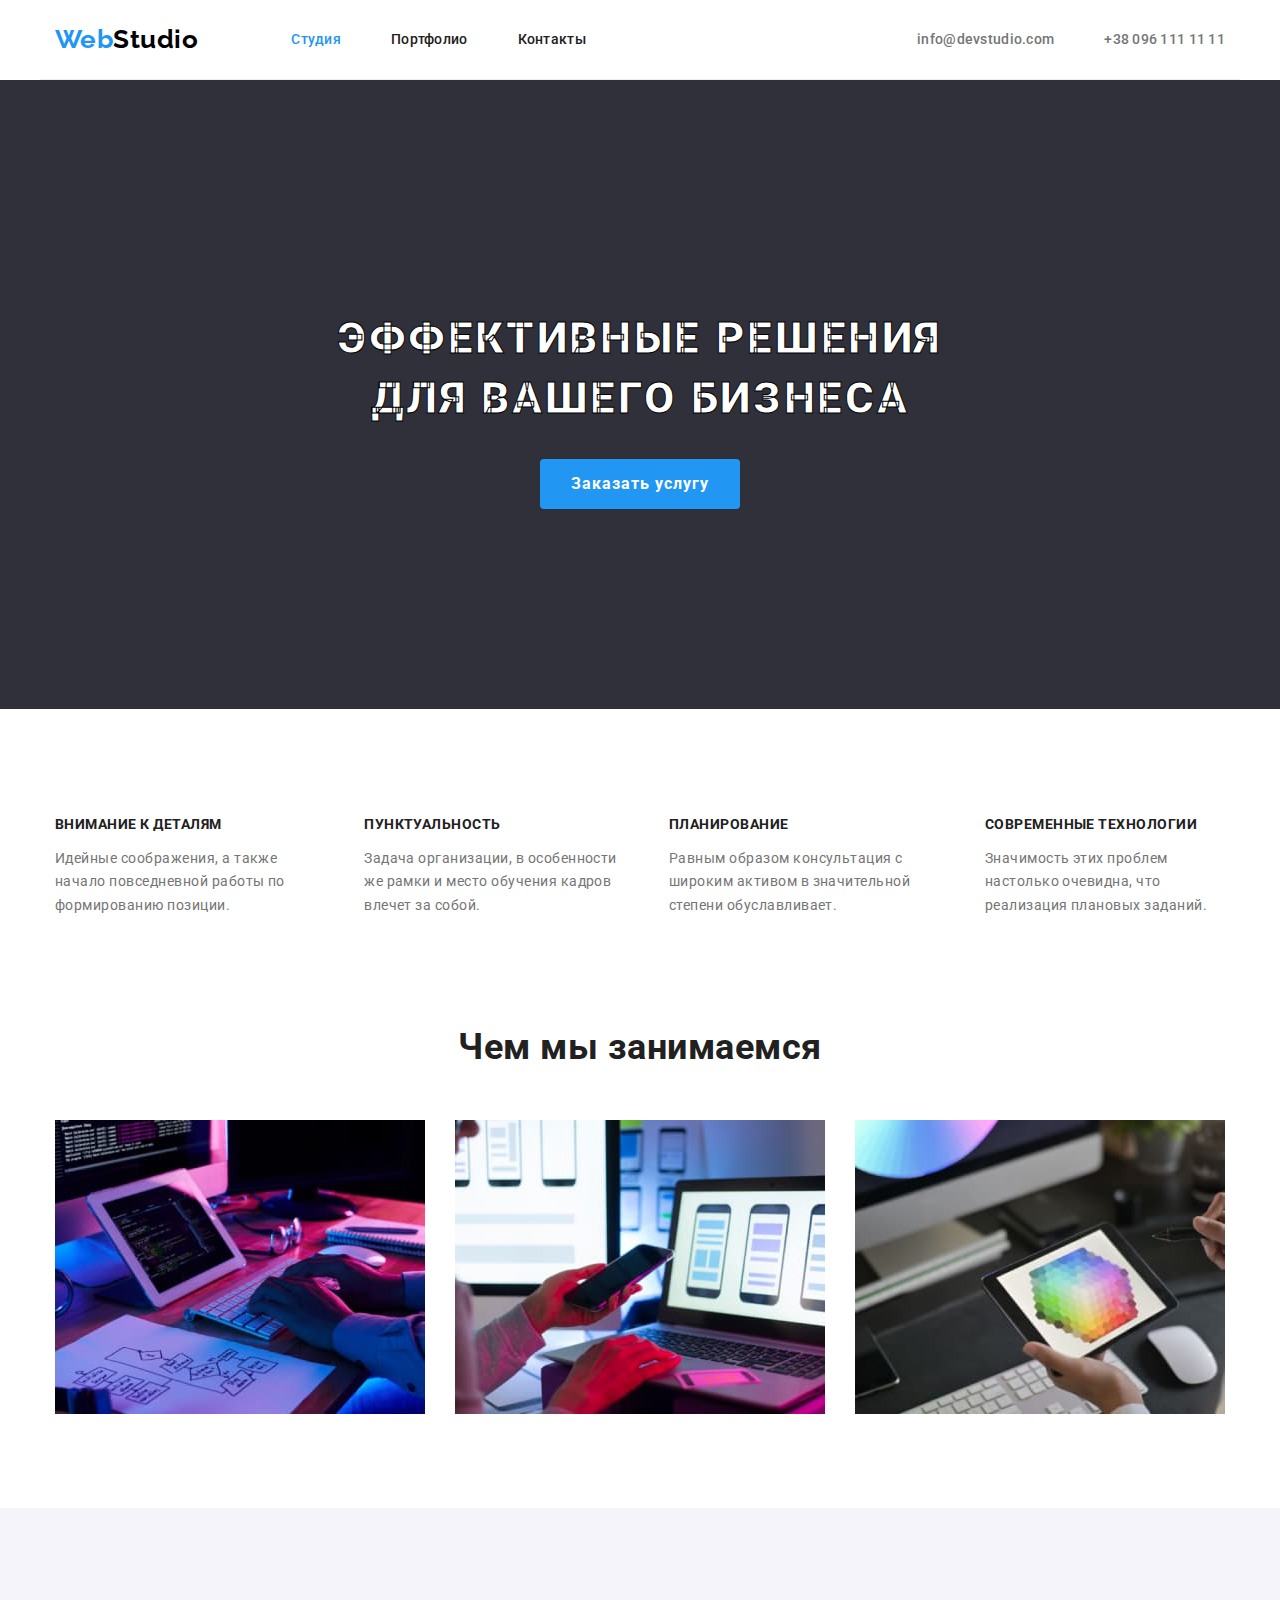
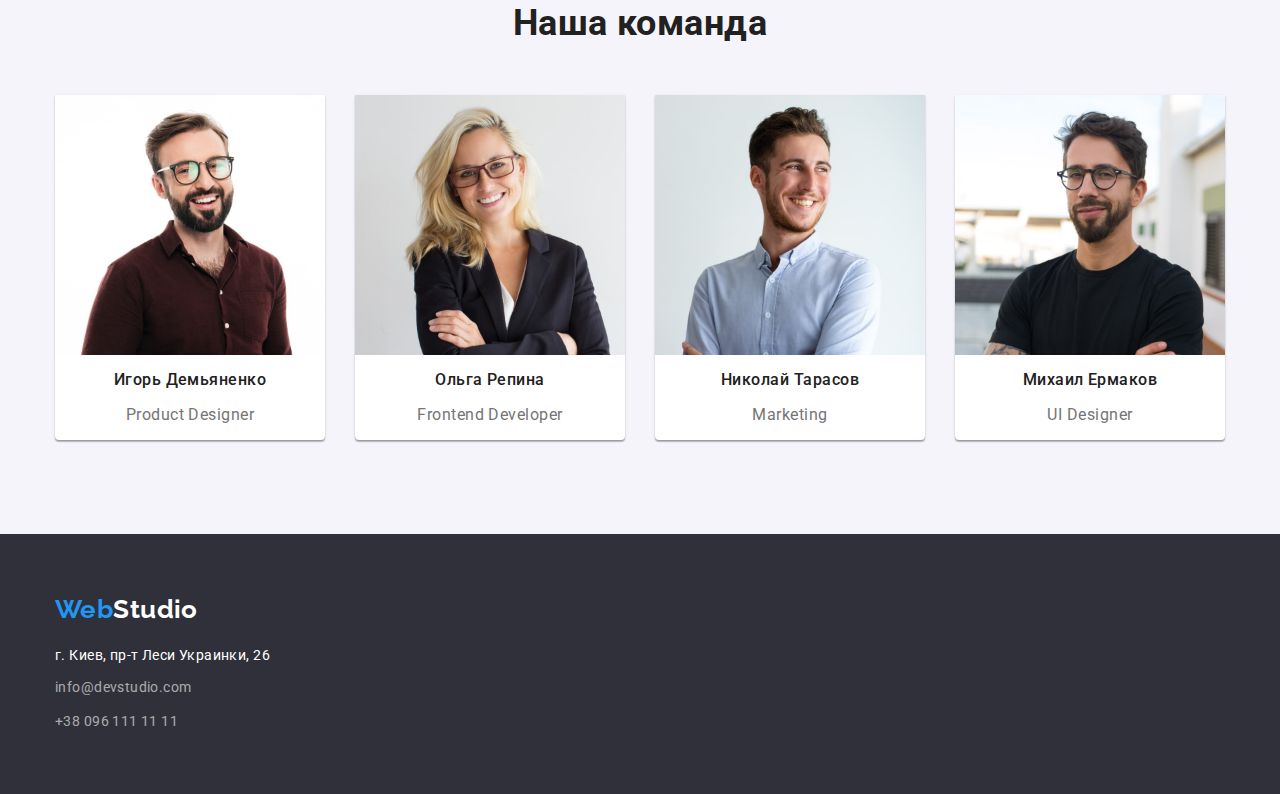
==== index.html @ 92763b51 "first page done" ====
<!DOCTYPE html>
<html lang="ru">
<head>
    <meta charset="UTF-8">
    <meta http-equiv="X-UA-Compatible" content="IE=edge">
    <meta name="viewport" content="width=device-width, initial-scale=1.0">
    <title>WebStudio</title>
    <link rel="stylesheet" href="https://cdnjs.cloudflare.com/ajax/libs/modern-normalize/1.1.0/modern-normalize.min.css" />
    <link href="https://fonts.googleapis.com/css2?family=Raleway:wght@700&family=Roboto:wght@400;500;700;900&display=swap"
        rel="stylesheet">
    <link  rel="stylesheet" href="./css/styles.css"/>
</head>
<body>

    <!-- Header -->
    <header>
    <div class="container container-header">
        <!-- Logo -->
    <a href="./index.html" class="logo">Web<span class="header-design">Studio</span></a>
        <nav class="site-nav list"> 
        <!-- Site-nav -->
        <ul class="list">
            <li class="list-item"><a href="./index.html" class="link current">Студия</a></li>
            <li class="list-item"><a href="./portfolio.html" class="link">Портфолио</a></li>
            <li class="list-item"><a href="" class="link">Контакты</a></li>
        </ul>
        </nav>

        <!-- Contacts -->
        <ul class="header-contacts list">
            <li class="item"><a href="mailto:info@devstudio.com" class="link">info@devstudio.com</a></li>
            <li class="item"><a href="tel:+380961111111" class="link">+38 096 111 11 11</a></li>
        </ul>
    </div>
    </header>
    <main>

        <!-- Hero -->
        <section class="hero">
            <h1 class="hero-title">Эффективные решения <br>для вашего бизнеса</h1>
            <button type="button" class="button">Заказать услугу</button>
        </section>

        <!-- Feature list -->
        <section class="section">
        <div class="container">
            <h2 class="feature-title ">Наши преимущества</h2>
          <ul class="feature-list list">
              <li class="list-item">
                  <h3 class="title">Внимание к деталям</h3>
                  <p>Идейные соображения, а также начало повседневной работы по формированию позиции.</p>
              </li>
              <li  class="list-item">
                  <h3 class="title">Пунктуальность</h3>
                  <p>Задача организации, в особенности же рамки и место обучения кадров влечет за собой.</p>
              </li>
              <li  class="list-item">
                  <h3 class="title">Планирование</h3>
                  <p>Равным образом консультация с широким активом в значительной степени обуславливает.</p>
              </li>
              <li  class="list-item">
                  <h3 class="title">Современные технологии</h3>
                  <p>Значимость этих проблем настолько очевидна, что реализация плановых заданий.</p>
              </li>
          </ul>
        </div>
        </section>
        <section class="section">
        <div class="container">
            <h2 class="section-title">Чем мы занимаемся</h2>
            <ul class="image-list list">
                <li class="item"><img src="./images/img.jpg" alt="Рабочий стол разработчика" width="370" height="294"></li>
                <li class="item"><img src="./images/img2.jpg" alt="Процесс создания мобильного версия приложения" width="370" height="294"></li>
                <li class="item"><img src="./images/img3.jpg" alt="Процесс работы дизайнера" width="370" height="294"></li>
            </ul>
        </div>
        </section>

        <!-- Our team -->
        <section class="section-team">
            <div class="container">
                <h2 class="section-title">Наша команда</h2>
                <ul class="our-team list">
                    <li class="team-member">
                    <img src="./images/team_card1.jpg" alt="Игорь Демьяненко" width="270" height="260">
                    <h3 class="title">Игорь Демьяненко</h3>
                    <p>Product Designer</p>
                    </li>
                    <li class="team-member">
                        <img src="./images/team_card2.jpg" alt="Ольга Репина" width="270" height="260">
                        <h3 class="title">Ольга Репина</h3>
                        <p>Frontend Developer</p>
                    </li>
                    <li class="team-member">
                        <img src="./images/team_card3.jpg" alt=" Николай Тарасов" width="270" height="260">
                        <h3 class="title">Николай Тарасов</h3>
                        <p>Marketing</p>
                    </li>
                    <li class="team-member">
                        <img src="./images/team_card4.jpg" alt="Михаил Ермаков" width="270" height="260">
                        <h3 class="title">Михаил Ермаков</h3>
                        <p>UI Designer</p>
                    </li>
                </ul>
            </div>
        </section>
    </main>
    <!-- Footer -->
    <footer class="footer">
    <div class="container">
        <a href="./index.html" class="logo">Web<span class="footer-design">Studio</a>
        <address>
        <ul class="contacts-list list">
            <li class="item">
                <a href="https://goo.gl/maps/ko31hHhUW7KVigs66" class="contact-item alt">г. Киев, пр-т Леси Украинки, 26</a>
            </li>
            <li class="item">
                <a href="mailto:info@devstudio.com" class="contact-item">info@devstudio.com</a>
            </li>
            <li class="item">
                <a href="tel:+380961111111" class="contact-item">+38 096 111 11 11</a>
            </li>
        </ul>
        </address>
    </div>
    </footer>
</body>
</html>
---- css/styles.css ----
:root {
  --primary-text-color: #757575;
  --title-text-color: #212121;
  --accent-color: #2196f3;
  --primary-background-color: #ffffff;
  --secondary-background-color: #f5f4fa;
  --tertiary-background-color: #2f303a;
  --secondary-logo-color: #000000;
}
/* ================================================================================ */
body {
  background-color: var(--primary-background-color);
  color: var(--primary-text-color);
  font-style: normal;
  font-family: Roboto, sans-serif;
  letter-spacing: 0.03em;
}

.list {
  list-style: none;
  margin-top: 0px;
  margin-bottom: 0px;
  padding-left: 0px;
}
li {
  list-style-type: none;
}
a,
a:active,
a:hover,
a:visited {
  text-decoration: none;
  cursor: pointer;
}

img{
  display: block;
  max-width: 100%;
  height: auto;
}
.container{
  width: 1200px;
  margin-left: auto;
  margin-right: auto;
  padding: 0 15px;

}
.section{
  margin-top: 94px;
  margin-bottom: 94px;
}
/* ================================================================================*/

.container-header{
  display: flex;
  align-items: center;
  height: 80px;

  border-bottom: 1px solid #ECECEC;
}

/* logo */
.logo {
  color: var(--accent-color);
  font-family: Raleway, sans-serif;

  font-weight: 700;
  font-size: 26px;
  line-height: 1.2;
  margin-right: 93px;
}
.header-design {
  color: var(--secondary-logo-color);
}

/* site nav */

.site-nav .list{
  display: flex;
}

.site-nav .link {
  color: var(--title-text-color);

  font-weight: 500;
  font-size: 14px;
  line-height: 1.14px;
  letter-spacing: 0.02em;
  margin-top:32px ;
  margin-bottom: 32px;
}

.list .list-item:not(:last-child){
  margin-right: 50px;
}

.site-nav .link:hover,
.site-nav .link:focus {
  color: var(--accent-color);
}

.site-nav .link.current {
  color: var(--accent-color);
}

/* Contatcs */

.header-contacts.list.list {
  display: flex;
  margin-left: auto;
}

.header-contacts .item:not(:last-child){
  margin-right: 50px;
}
.header-contacts .link {
  color: var(--primary-text-color);
  font-style: normal;
  font-weight: 500;
  font-size: 14px;
  line-height: 1.14;
  letter-spacing: 0.02em;
}
.header-contacts .link:hover,
.header-contacts .link:focus {
  color: var(--accent-color);
  font-weight: 500;
  font-size: 14px;
  line-height: 1.14px;
  letter-spacing: 0.02em;
}

/* Hero */
.hero{
  padding-top: 200px;
  padding-bottom: 200px;
  text-align: center;
  background-color: var(--tertiary-background-color);
}
.hero-title {
  color: var(--primary-background-color);
  background-color: var(--tertiary-background-color);
  font-weight: 900;
  font-size: 44px;
  line-height: 1.36;
  text-align: center;
  letter-spacing: 0.06em;
  text-transform: uppercase;
  -webkit-text-stroke: 1px #000000;
}

/* Button */
.button {
  color: var(--primary-background-color);
  background-color: var(--accent-color);
  cursor: pointer;
  font-family: inherit;
  font-weight: 700;
  font-size: 16px;
  line-height: 1.88;
  align-items: center;
  text-align: center;
  letter-spacing: 0.06em;
  border-radius: 4px;
  border: none;
  padding: 10 32px;
  width: 200px;
  height: 50px;
}
.button:hover,
.button:focus{
  color: var(--primary-background-color);
  background-color: #188CE8;
  box-shadow: rgba(0, 0, 0, 0.25);
}
/* Section */

.section-title {
  color: var(--title-text-color);
  font-weight: 700;
  font-size: 36px;
  line-height: 1.2;
  text-align: center;
  margin-top: 0px;
  margin-bottom: 50px;
}
.image-list{
  display: flex;
}
.image-list .list-item {
  width: calc((100% - 90px)/4);
}
.image-list .item:not(:last-child){
  margin-right: 30px;
}

/* feature-list */
.feature-list {
  font-size: 14px;
  line-height: 1.71; 
  width:1170px;
  display: flex;
}

.feature-title{
  display: none;
}

.feature-list .title {
  color: var(--title-text-color);
  font-weight: 700;
  font-size: 14px;
  line-height: 1.14;
  text-transform: uppercase;
}

/* our-team */

.section-team{
  background-color: var(--secondary-background-color);
  padding-top: 94px;
  padding-bottom: 94px;
}
.our-team .section-title {
  background-color: var(--primary-background-color);
  font-weight: 700;
  font-size: 36px;
  line-height: 1.16;
  text-align: center;
}
.our-team .title {
  color: var(--title-text-color);
  background-color: var(--primary-background-color);
  font-weight: 500;
  font-size: 16px;
  line-height: 1.18;
  text-align: center;
}
.our-team{
  display: flex;
  text-align: center;
}
.our-team .list {
  font-size: 16px;
  line-height: 1.18;
}
.list .team-member {
  background-color: var(--primary-background-color);
  box-shadow: 0px 1px 3px rgba(0, 0, 0, 0.12),
    0px 1px 1px rgba(0, 0, 0, 0.14),
    0px 2px 1px rgba(0, 0, 0, 0.2);
  border-radius: 0px 0px 4px 4px;
}
.our-team .team-member:not(:last-child) {
  margin-right: 30px;
}

/* Footer */


.footer .logo{
  margin-bottom: 20px;
  display: inline-block;
}
.footer {
  background-color: var(--tertiary-background-color);
  color: rgba(255, 255, 255, 0.6);
  font-style: normal;
  font-size: 14px;
  line-height: 1.46;
  letter-spacing: 0.03em;
  padding-top: 60px;
  padding-bottom: 60px;
}

.footer .contact-item {
  font-weight: 400;
  font-style: normal;
  line-height: 1.71;
  color: rgba(255, 255, 255, 0.6);
}

.footer-design {
  color: var(--primary-background-color);
}
.footer .contact-item:hover,
.footer .contact-item:focus {
  color: var(--accent-color);
}

.footer .alt {
  color: var(--primary-background-color);
  font-style: normal;
  font-weight: 400;
  font-size: 14px;
  line-height: 1.14;
  letter-spacing: 0.03em;
}
.contacts-list>.item:not(:last-child) {
  display: block;
  margin-bottom: 10px;
}

/* Portfolio */

.main {
  color: var(--primary-text-color);
  background-color: var(--primary-background-color);
  font-family: Roboto, sans-serif;
  font-size: 16px;
  line-height: 1.88;
  letter-spacing: 0.03em;
}

/* Filter list */
.filter {
  color: var(--title-text-color);
  background-color: var(--secondary-background-color);
  font-family: Roboto, sans-serif;
  font-weight: 500;
  font-size: 16px;
  line-height: 1.62;
  text-align: center;
}
.filters .filter:hover,
.filters .filter:focus {
  color: var(--primary-background-color);
  background-color: var(--accent-color);
}
/* portfolio-list */
.portfolio .title {
  color: var(--title-text-color);
  font-weight: 700;
  font-size: 18px;
  line-height: 2;
  letter-spacing: 0.06em;
}
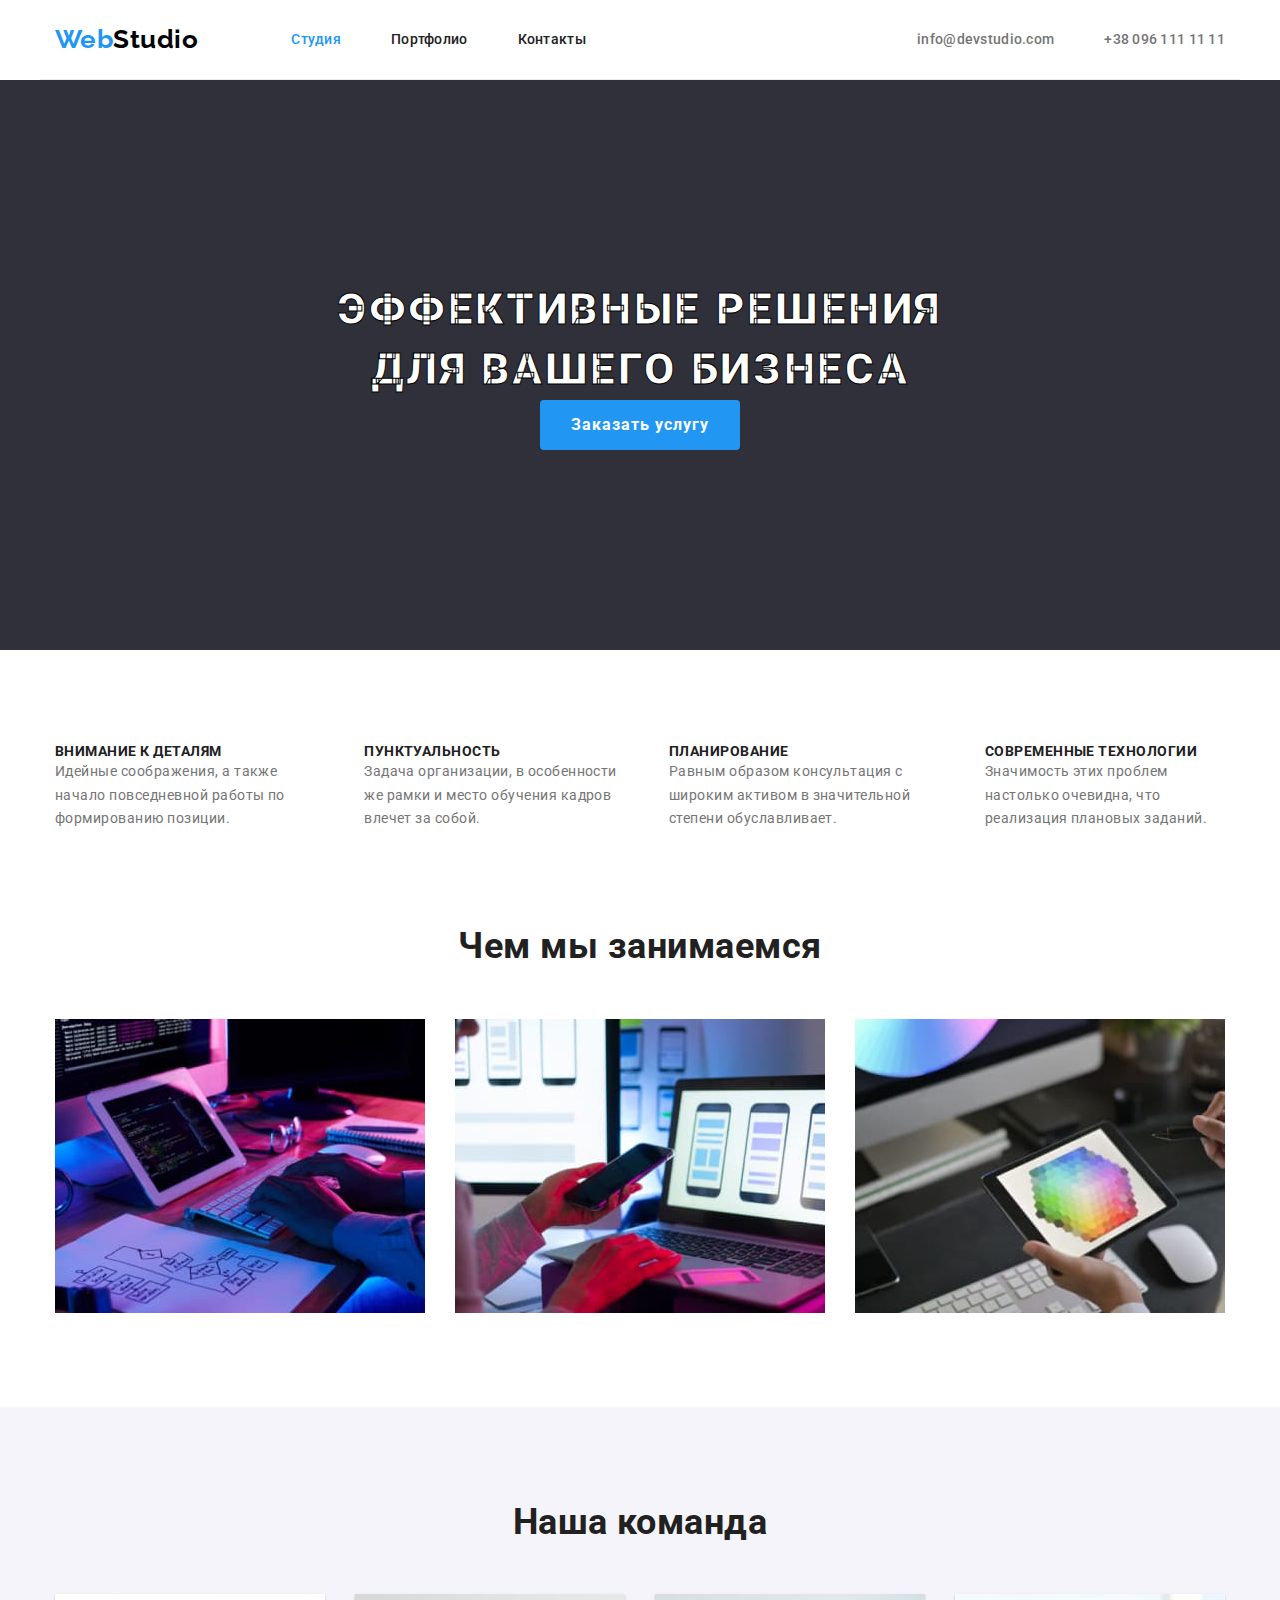
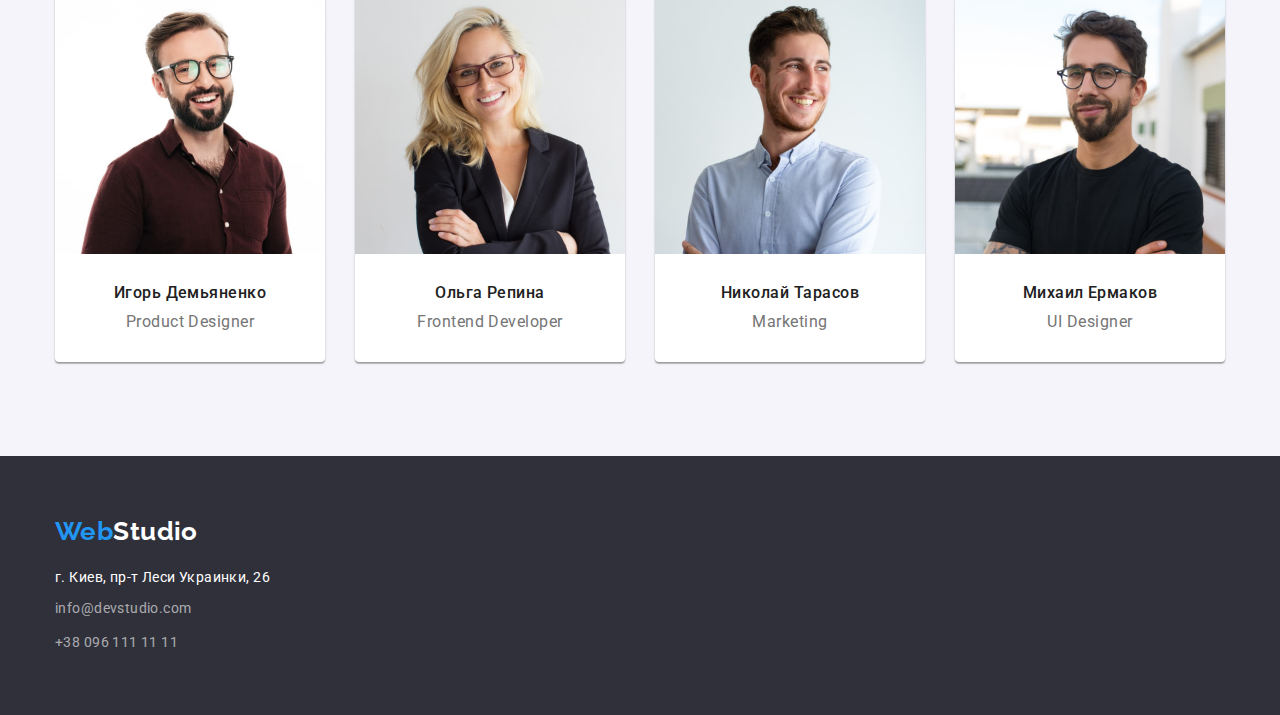
==== commit a4ff7041: "revised stuff" ====
--- a/index.html
+++ b/index.html
@@ -82,24 +82,24 @@
                 <h2 class="section-title">Наша команда</h2>
                 <ul class="our-team list">
                     <li class="team-member">
-                    <img src="./images/team_card1.jpg" alt="Игорь Демьяненко" width="270" height="260">
+                    <img class="team-photo" src="./images/team_card1.jpg" alt="Игорь Демьяненко" width="270" height="260">
                     <h3 class="title">Игорь Демьяненко</h3>
-                    <p>Product Designer</p>
+                    <p class="team-text">Product Designer</p>
                     </li>
                     <li class="team-member">
-                        <img src="./images/team_card2.jpg" alt="Ольга Репина" width="270" height="260">
+                        <img class="team-photo" src="./images/team_card2.jpg" alt="Ольга Репина" width="270" height="260">
                         <h3 class="title">Ольга Репина</h3>
-                        <p>Frontend Developer</p>
+                        <p class="team-text">Frontend Developer</p>
                     </li>
                     <li class="team-member">
-                        <img src="./images/team_card3.jpg" alt=" Николай Тарасов" width="270" height="260">
+                        <img class="team-photo" src="./images/team_card3.jpg" alt=" Николай Тарасов" width="270" height="260">
                         <h3 class="title">Николай Тарасов</h3>
-                        <p>Marketing</p>
+                        <p class="team-text">Marketing</p>
                     </li>
                     <li class="team-member">
-                        <img src="./images/team_card4.jpg" alt="Михаил Ермаков" width="270" height="260">
+                        <img class="team-photo" src="./images/team_card4.jpg" alt="Михаил Ермаков" width="270" height="260">
                         <h3 class="title">Михаил Ермаков</h3>
-                        <p>UI Designer</p>
+                        <p class="team-text">UI Designer</p>
                     </li>
                 </ul>
             </div>
--- a/css/styles.css
+++ b/css/styles.css
@@ -49,6 +49,11 @@
   margin-top: 94px;
   margin-bottom: 94px;
 }
+
+ul,ol,li,p,h1,h2,h3,h4,h5,h6{
+  margin: 0;
+  padding:0;
+}
 /* ================================================================================*/
 
 .container-header{
@@ -174,7 +179,6 @@
   box-shadow: rgba(0, 0, 0, 0.25);
 }
 /* Section */
-
 .section-title {
   color: var(--title-text-color);
   font-weight: 700;
@@ -235,14 +239,23 @@
   font-size: 16px;
   line-height: 1.18;
   text-align: center;
-}
+  margin-top: 0;
+  margin-bottom: 10px;
+}
+
+.our-team .team-photo{
+  margin-bottom: 30px;
+}
+
 .our-team{
   display: flex;
   text-align: center;
 }
-.our-team .list {
+.our-team .team-text {
   font-size: 16px;
   line-height: 1.18;
+  margin-top: 0px;
+  margin-bottom: 30px;
 }
 .list .team-member {
   background-color: var(--primary-background-color);
@@ -302,7 +315,10 @@
 }
 
 /* Portfolio */
-
+.portfolio-title{
+  margin: 0;
+  display: none;
+}
 .main {
   color: var(--primary-text-color);
   background-color: var(--primary-background-color);
@@ -313,25 +329,84 @@
 }
 
 /* Filter list */
-.filter {
-  color: var(--title-text-color);
-  background-color: var(--secondary-background-color);
+.filters {
+  color: var(--title-text-color);
+  background-color: var(--primary-background-color);
   font-family: Roboto, sans-serif;
   font-weight: 500;
   font-size: 16px;
   line-height: 1.62;
   text-align: center;
 }
-.filters .filter:hover,
-.filters .filter:focus {
+.filter .btn:hover,
+.filter .btn:focus {
   color: var(--primary-background-color);
   background-color: var(--accent-color);
 }
+.filters-list{
+  display: flex;
+  justify-content: center;
+  margin-bottom: 50px;
+  
+}
+
+.filters-list .filter{
+  margin-right: 8px;
+}
+.btn{
+  background-color: var(--secondary-background-color);
+  padding: 6px 22px;
+  border-radius: 4px ;
+  font-style: inherit;
+  cursor: pointer;
+  
+}
 /* portfolio-list */
-.portfolio .title {
+.portfolio-list{
+  display: flex;
+  flex-wrap: wrap;
+}
+
+.portfolio-item{
+  width: calc((100% - 60px)/3);
+  border: 1px solid #EEEEEE;
+}
+
+
+.card .title {
+  padding-left: 24px;
+  padding-right: 24px;
+  margin-top: 20px;
+  margin-bottom: 4px;
   color: var(--title-text-color);
   font-weight: 700;
   font-size: 18px;
   line-height: 2;
   letter-spacing: 0.06em;
-}+}
+
+.card .text{
+  color: var(--primary-text-color);
+  margin-top: 4px;
+  margin-bottom: 20px;
+  padding-left: 24px;
+  padding-right: 24px;
+  font-size: 16px;
+  line-height: 1.6;
+  letter-spacing: 0.03em;
+}
+.card{
+  text-decoration: none;
+  display: block
+}
+
+.card > img{
+  margin-bottom: 20px;
+}
+.portfolio-item:not(:nth-child(3n)){
+
+  margin-right: 30px;
+}
+.portfolio-item:not(:nth-last-child(-n+3)){
+  margin-bottom: 30px;
+}
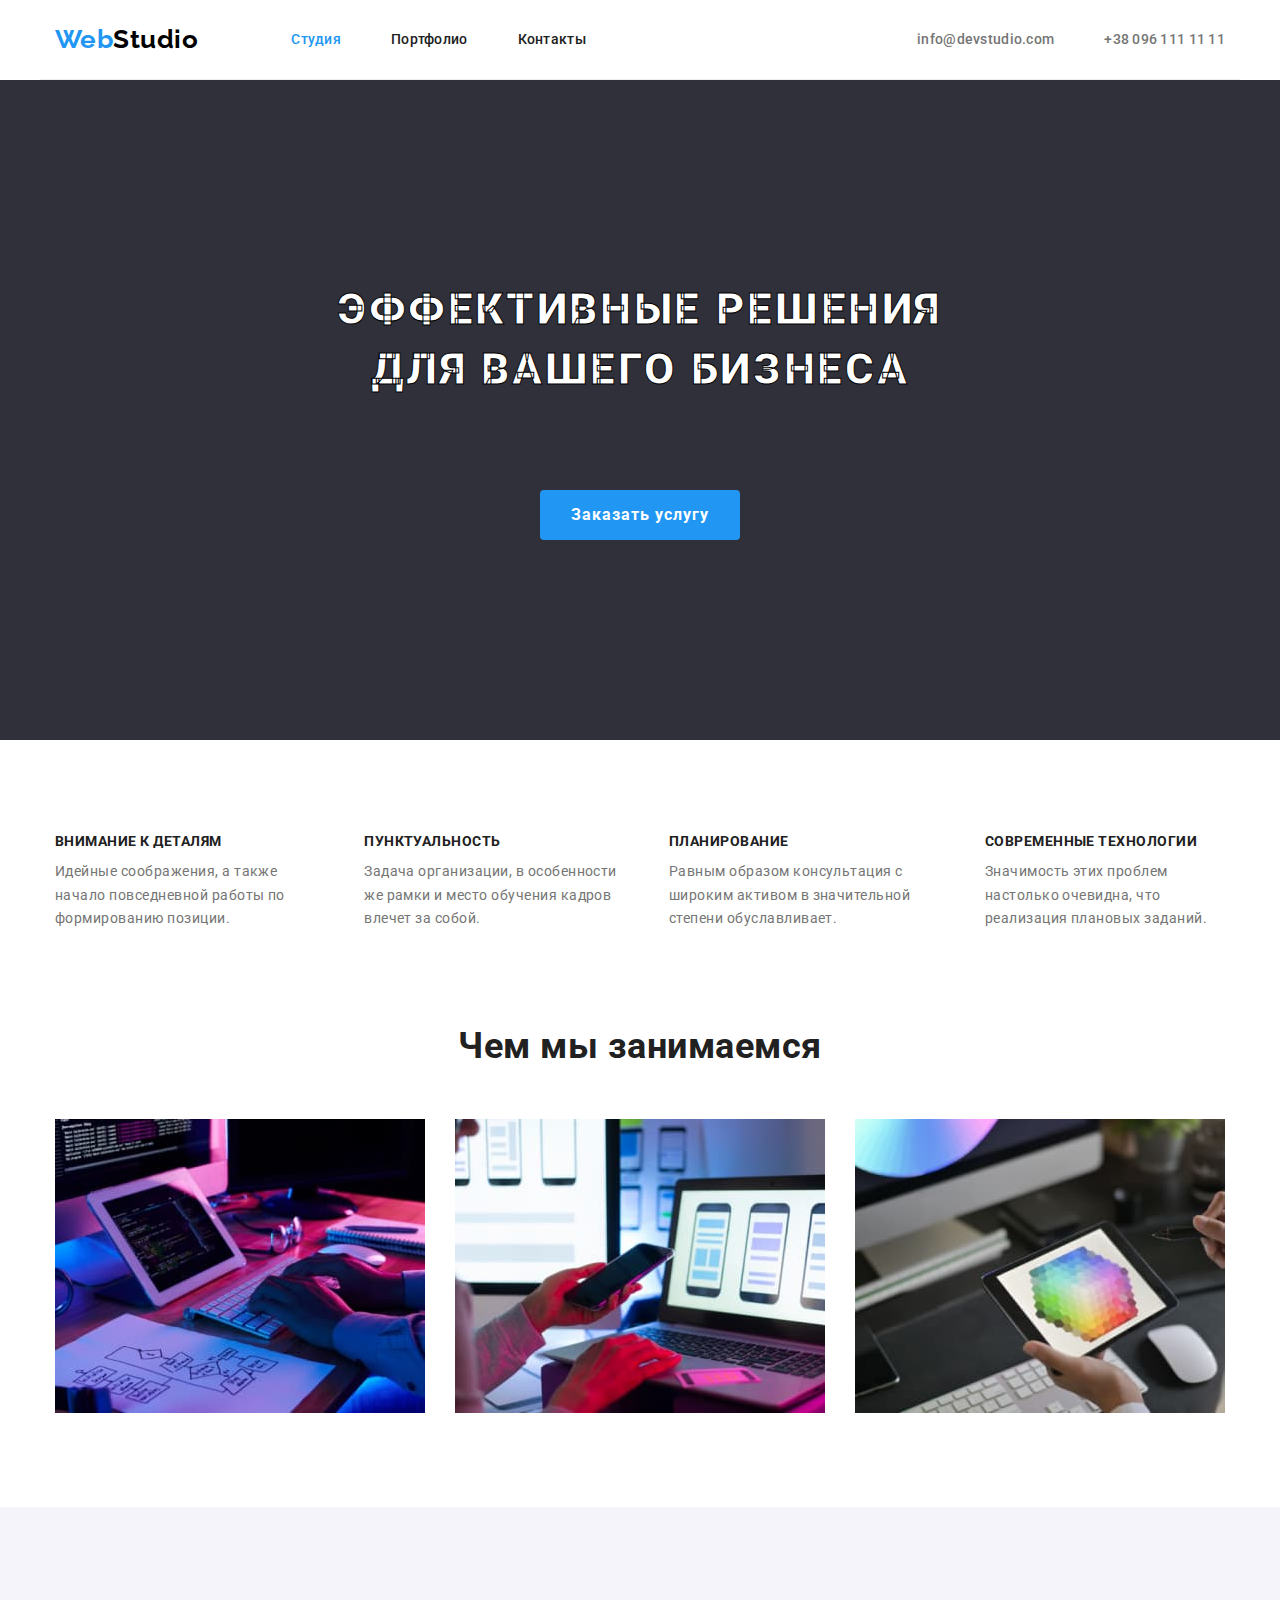
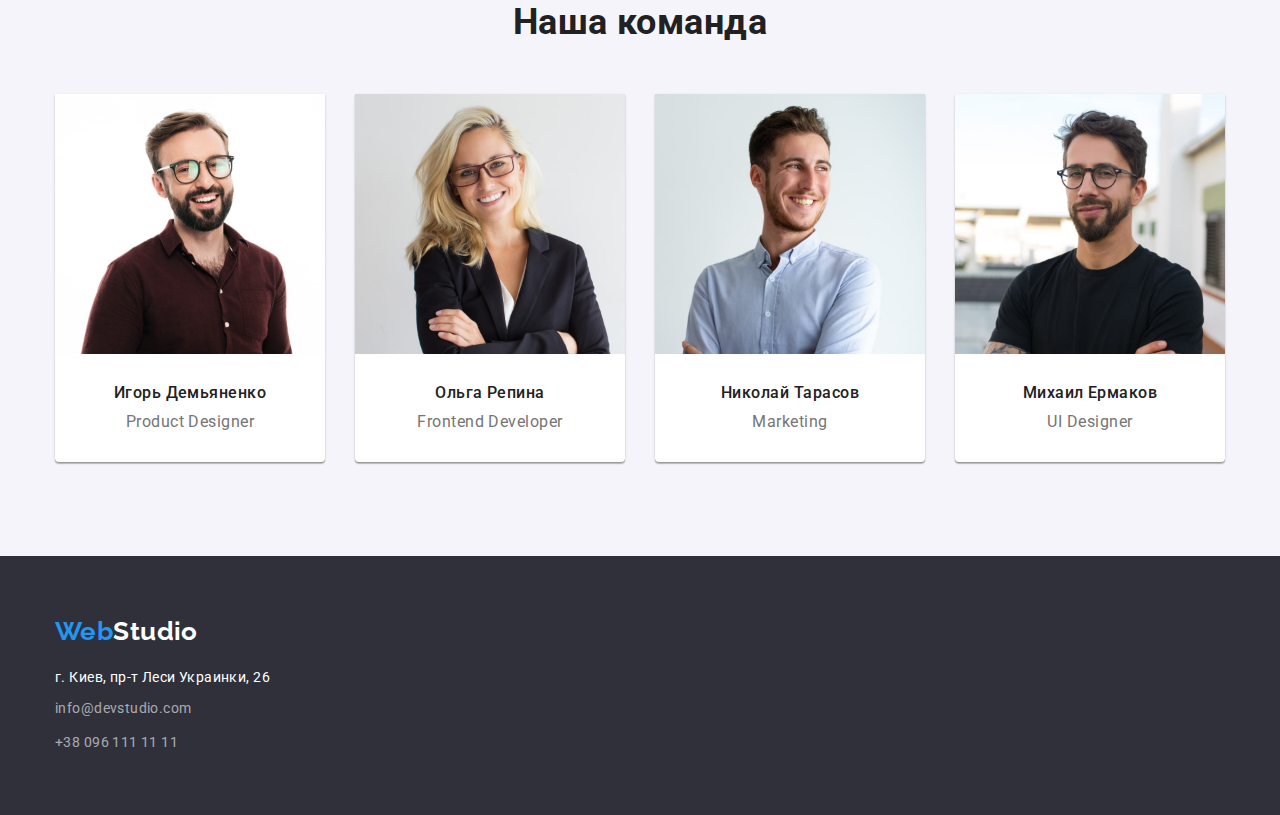
==== commit 16b4952e: "fixed mistakes in code" ====
--- a/index.html
+++ b/index.html
@@ -48,19 +48,19 @@
           <ul class="feature-list list">
               <li class="list-item">
                   <h3 class="title">Внимание к деталям</h3>
-                  <p>Идейные соображения, а также начало повседневной работы по формированию позиции.</p>
+                  <p class="text">Идейные соображения, а также начало повседневной работы по формированию позиции.</p>
               </li>
               <li  class="list-item">
                   <h3 class="title">Пунктуальность</h3>
-                  <p>Задача организации, в особенности же рамки и место обучения кадров влечет за собой.</p>
+                  <p class="text">Задача организации, в особенности же рамки и место обучения кадров влечет за собой.</p>
               </li>
               <li  class="list-item">
                   <h3 class="title">Планирование</h3>
-                  <p>Равным образом консультация с широким активом в значительной степени обуславливает.</p>
+                  <p class="text">Равным образом консультация с широким активом в значительной степени обуславливает.</p>
               </li>
               <li  class="list-item">
                   <h3 class="title">Современные технологии</h3>
-                  <p>Значимость этих проблем настолько очевидна, что реализация плановых заданий.</p>
+                  <p class="text">Значимость этих проблем настолько очевидна, что реализация плановых заданий.</p>
               </li>
           </ul>
         </div>
--- a/css/styles.css
+++ b/css/styles.css
@@ -145,6 +145,11 @@
 .hero-title {
   color: var(--primary-background-color);
   background-color: var(--tertiary-background-color);
+  width: 696px;
+  margin-right: auto;
+  margin-left: auto;
+  margin-top: 0px;
+  margin-bottom: 90px;
   font-weight: 900;
   font-size: 44px;
   line-height: 1.36;
@@ -200,8 +205,6 @@
 
 /* feature-list */
 .feature-list {
-  font-size: 14px;
-  line-height: 1.71; 
   width:1170px;
   display: flex;
 }
@@ -210,12 +213,21 @@
   display: none;
 }
 
+
 .feature-list .title {
   color: var(--title-text-color);
+  margin-top: 0px;
+  margin-bottom: 10px;
   font-weight: 700;
   font-size: 14px;
   line-height: 1.14;
   text-transform: uppercase;
+}
+.feature-list .text{
+  font-size: 14px;
+  line-height: 1.71;
+  margin-top: 0px;
+  margin-bottom: 0px;
 }
 
 /* our-team */
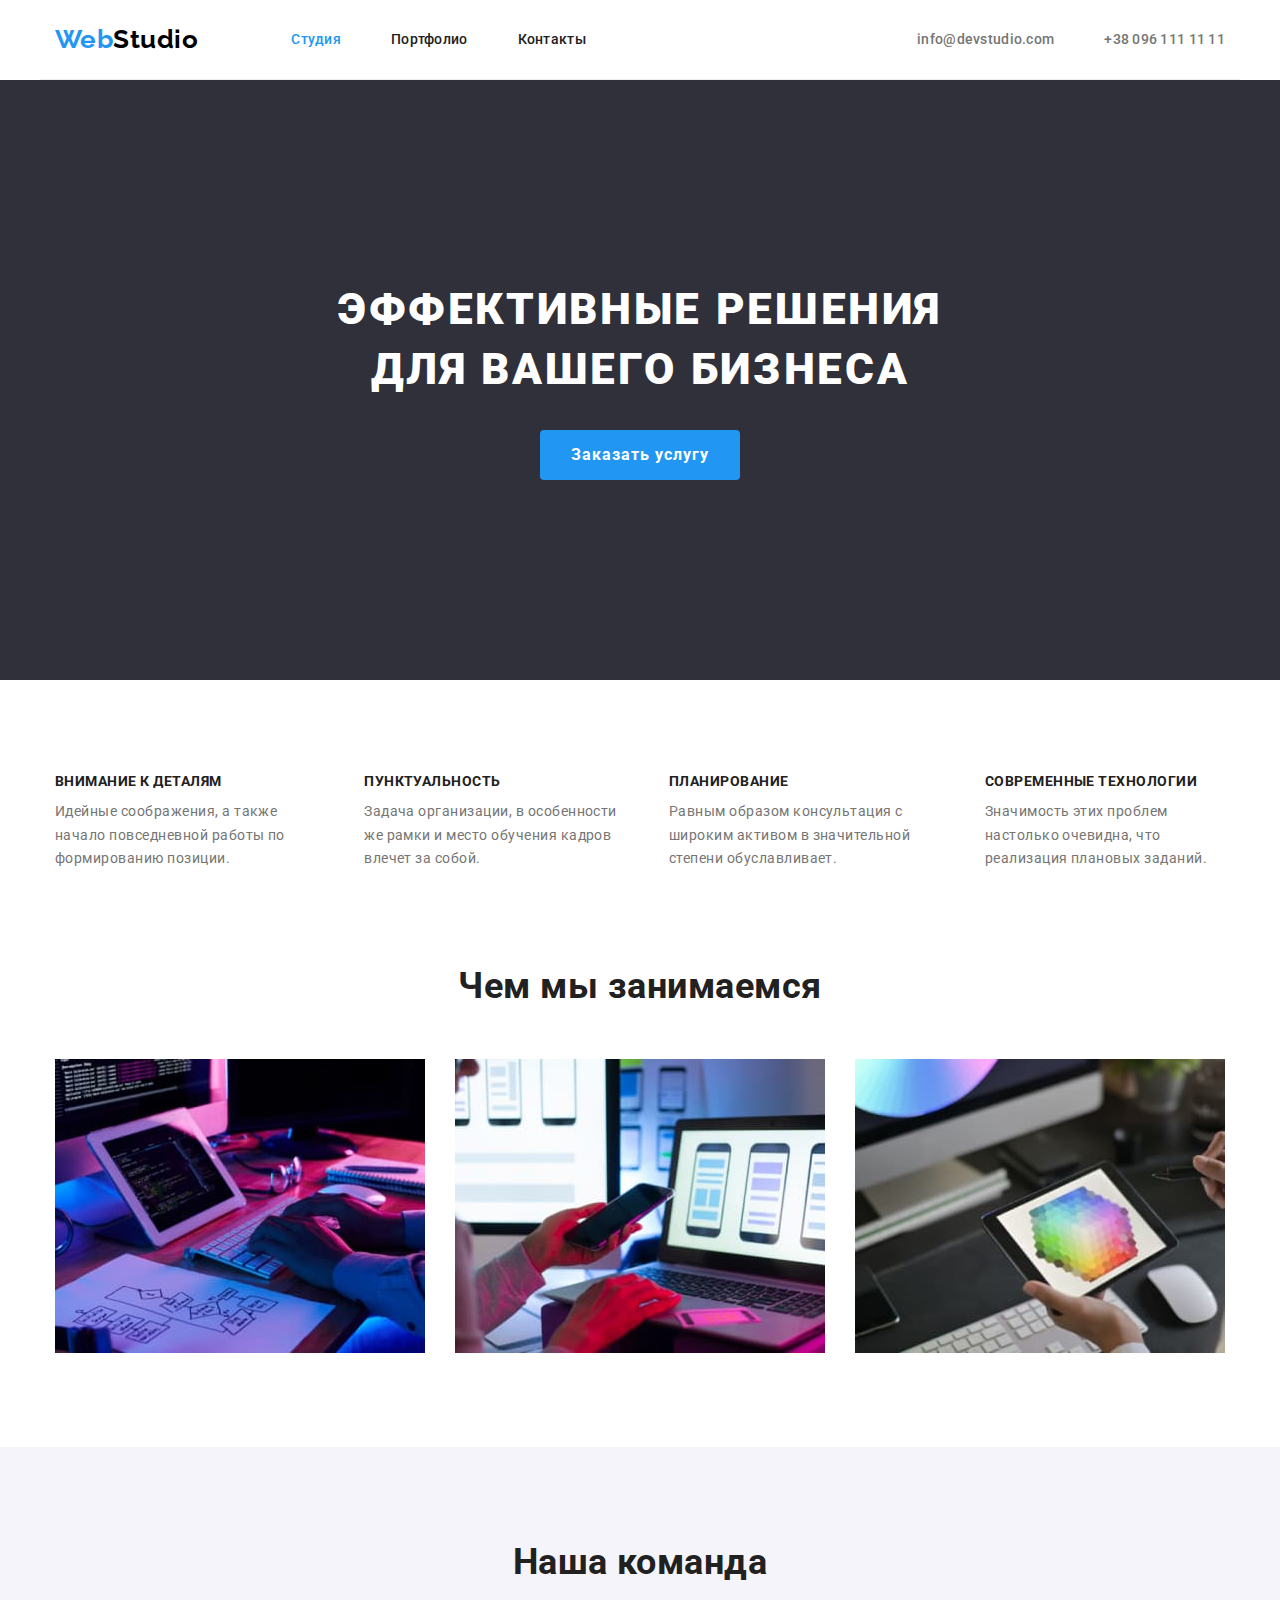
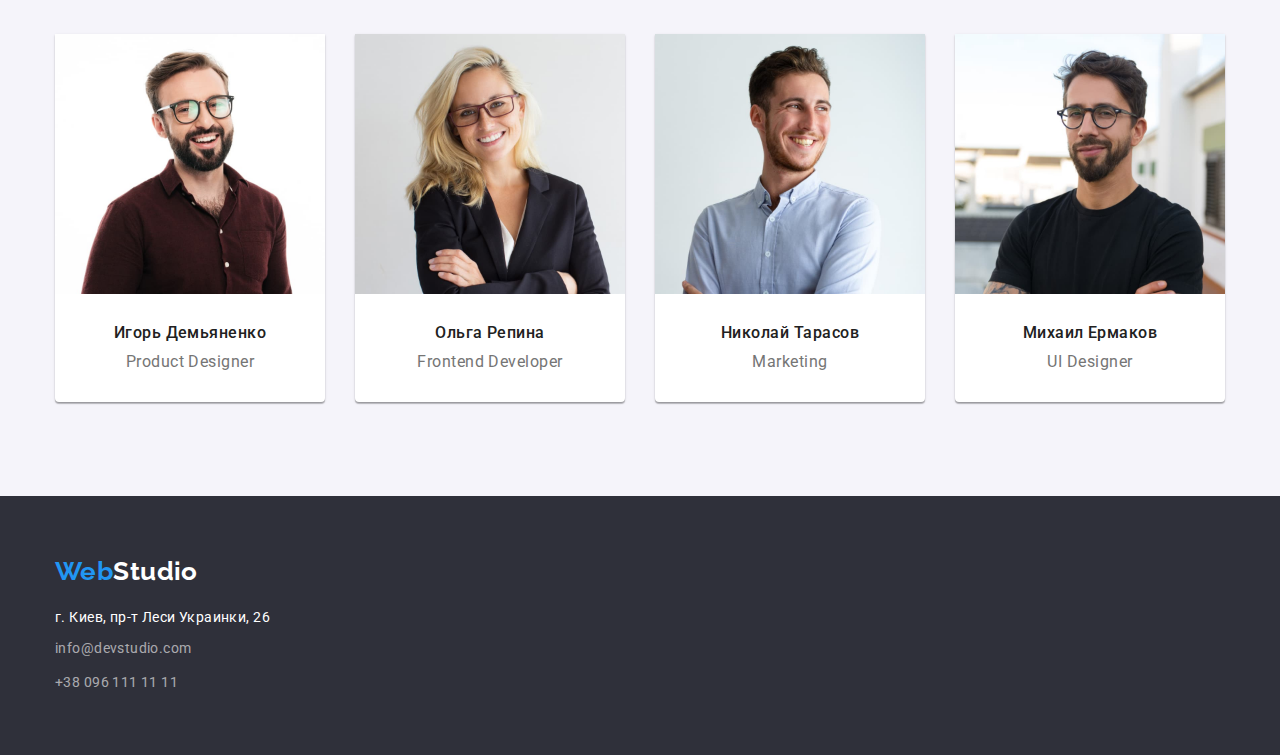
==== commit 7ff4db06: "." ====
--- a/index.html
+++ b/index.html
@@ -37,14 +37,14 @@
 
         <!-- Hero -->
         <section class="hero">
-            <h1 class="hero-title">Эффективные решения <br>для вашего бизнеса</h1>
+            <h1 class="hero-title">Эффективные решения для вашего бизнеса</h1>
             <button type="button" class="button">Заказать услугу</button>
         </section>
 
         <!-- Feature list -->
         <section class="section">
         <div class="container">
-            <h2 class="feature-title ">Наши преимущества</h2>
+            <h2 class="visually-hidden">Наши преимущества</h2>
           <ul class="feature-list list">
               <li class="list-item">
                   <h3 class="title">Внимание к деталям</h3>
--- a/css/styles.css
+++ b/css/styles.css
@@ -25,6 +25,7 @@
 li {
   list-style-type: none;
 }
+
 a,
 a:active,
 a:hover,
@@ -38,6 +39,7 @@
   max-width: 100%;
   height: auto;
 }
+
 .container{
   width: 1200px;
   margin-left: auto;
@@ -45,6 +47,7 @@
   padding: 0 15px;
 
 }
+
 .section{
   margin-top: 94px;
   margin-bottom: 94px;
@@ -53,6 +56,18 @@
 ul,ol,li,p,h1,h2,h3,h4,h5,h6{
   margin: 0;
   padding:0;
+}
+.visually-hidden {
+  position: absolute;
+  width: 1px;
+  height: 1px;
+  margin: -1px;
+  border: 0;
+  padding: 0;
+  white-space: nowrap;
+  clip-path: inset(100%);
+  clip: rect(0 0 0 0);
+  overflow: hidden;
 }
 /* ================================================================================*/
 
@@ -118,6 +133,7 @@
 .header-contacts .item:not(:last-child){
   margin-right: 50px;
 }
+
 .header-contacts .link {
   color: var(--primary-text-color);
   font-style: normal;
@@ -126,6 +142,7 @@
   line-height: 1.14;
   letter-spacing: 0.02em;
 }
+
 .header-contacts .link:hover,
 .header-contacts .link:focus {
   color: var(--accent-color);
@@ -136,30 +153,32 @@
 }
 
 /* Hero */
+
 .hero{
   padding-top: 200px;
   padding-bottom: 200px;
   text-align: center;
   background-color: var(--tertiary-background-color);
 }
+
 .hero-title {
   color: var(--primary-background-color);
   background-color: var(--tertiary-background-color);
-  width: 696px;
+  max-width: 700px;
   margin-right: auto;
   margin-left: auto;
   margin-top: 0px;
-  margin-bottom: 90px;
+  margin-bottom: 30px;
   font-weight: 900;
   font-size: 44px;
   line-height: 1.36;
   text-align: center;
   letter-spacing: 0.06em;
   text-transform: uppercase;
-  -webkit-text-stroke: 1px #000000;
 }
 
 /* Button */
+
 .button {
   color: var(--primary-background-color);
   background-color: var(--accent-color);
@@ -177,6 +196,7 @@
   width: 200px;
   height: 50px;
 }
+
 .button:hover,
 .button:focus{
   color: var(--primary-background-color);
@@ -184,6 +204,7 @@
   box-shadow: rgba(0, 0, 0, 0.25);
 }
 /* Section */
+
 .section-title {
   color: var(--title-text-color);
   font-weight: 700;
@@ -193,17 +214,21 @@
   margin-top: 0px;
   margin-bottom: 50px;
 }
+
 .image-list{
   display: flex;
 }
+
 .image-list .list-item {
   width: calc((100% - 90px)/4);
 }
+
 .image-list .item:not(:last-child){
   margin-right: 30px;
 }
 
 /* feature-list */
+
 .feature-list {
   width:1170px;
   display: flex;
@@ -223,6 +248,7 @@
   line-height: 1.14;
   text-transform: uppercase;
 }
+
 .feature-list .text{
   font-size: 14px;
   line-height: 1.71;
@@ -237,6 +263,7 @@
   padding-top: 94px;
   padding-bottom: 94px;
 }
+
 .our-team .section-title {
   background-color: var(--primary-background-color);
   font-weight: 700;
@@ -244,6 +271,7 @@
   line-height: 1.16;
   text-align: center;
 }
+
 .our-team .title {
   color: var(--title-text-color);
   background-color: var(--primary-background-color);
@@ -263,12 +291,14 @@
   display: flex;
   text-align: center;
 }
+
 .our-team .team-text {
   font-size: 16px;
   line-height: 1.18;
   margin-top: 0px;
   margin-bottom: 30px;
 }
+
 .list .team-member {
   background-color: var(--primary-background-color);
   box-shadow: 0px 1px 3px rgba(0, 0, 0, 0.12),
@@ -276,6 +306,7 @@
     0px 2px 1px rgba(0, 0, 0, 0.2);
   border-radius: 0px 0px 4px 4px;
 }
+
 .our-team .team-member:not(:last-child) {
   margin-right: 30px;
 }
@@ -287,6 +318,7 @@
   margin-bottom: 20px;
   display: inline-block;
 }
+
 .footer {
   background-color: var(--tertiary-background-color);
   color: rgba(255, 255, 255, 0.6);
@@ -308,6 +340,7 @@
 .footer-design {
   color: var(--primary-background-color);
 }
+
 .footer .contact-item:hover,
 .footer .contact-item:focus {
   color: var(--accent-color);
@@ -321,16 +354,19 @@
   line-height: 1.14;
   letter-spacing: 0.03em;
 }
+
 .contacts-list>.item:not(:last-child) {
   display: block;
   margin-bottom: 10px;
 }
 
 /* Portfolio */
+
 .portfolio-title{
   margin: 0;
   display: none;
 }
+
 .main {
   color: var(--primary-text-color);
   background-color: var(--primary-background-color);
@@ -341,6 +377,7 @@
 }
 
 /* Filter list */
+
 .filters {
   color: var(--title-text-color);
   background-color: var(--primary-background-color);
@@ -350,11 +387,13 @@
   line-height: 1.62;
   text-align: center;
 }
+
 .filter .btn:hover,
 .filter .btn:focus {
   color: var(--primary-background-color);
   background-color: var(--accent-color);
 }
+
 .filters-list{
   display: flex;
   justify-content: center;
@@ -365,6 +404,7 @@
 .filters-list .filter{
   margin-right: 8px;
 }
+
 .btn{
   background-color: var(--secondary-background-color);
   padding: 6px 22px;
@@ -373,6 +413,7 @@
   cursor: pointer;
   
 }
+
 /* portfolio-list */
 .portfolio-list{
   display: flex;
@@ -383,7 +424,6 @@
   width: calc((100% - 60px)/3);
   border: 1px solid #EEEEEE;
 }
-
 
 .card .title {
   padding-left: 24px;
@@ -407,6 +447,7 @@
   line-height: 1.6;
   letter-spacing: 0.03em;
 }
+
 .card{
   text-decoration: none;
   display: block
@@ -415,10 +456,12 @@
 .card > img{
   margin-bottom: 20px;
 }
+
 .portfolio-item:not(:nth-child(3n)){
 
   margin-right: 30px;
 }
+
 .portfolio-item:not(:nth-last-child(-n+3)){
   margin-bottom: 30px;
 }
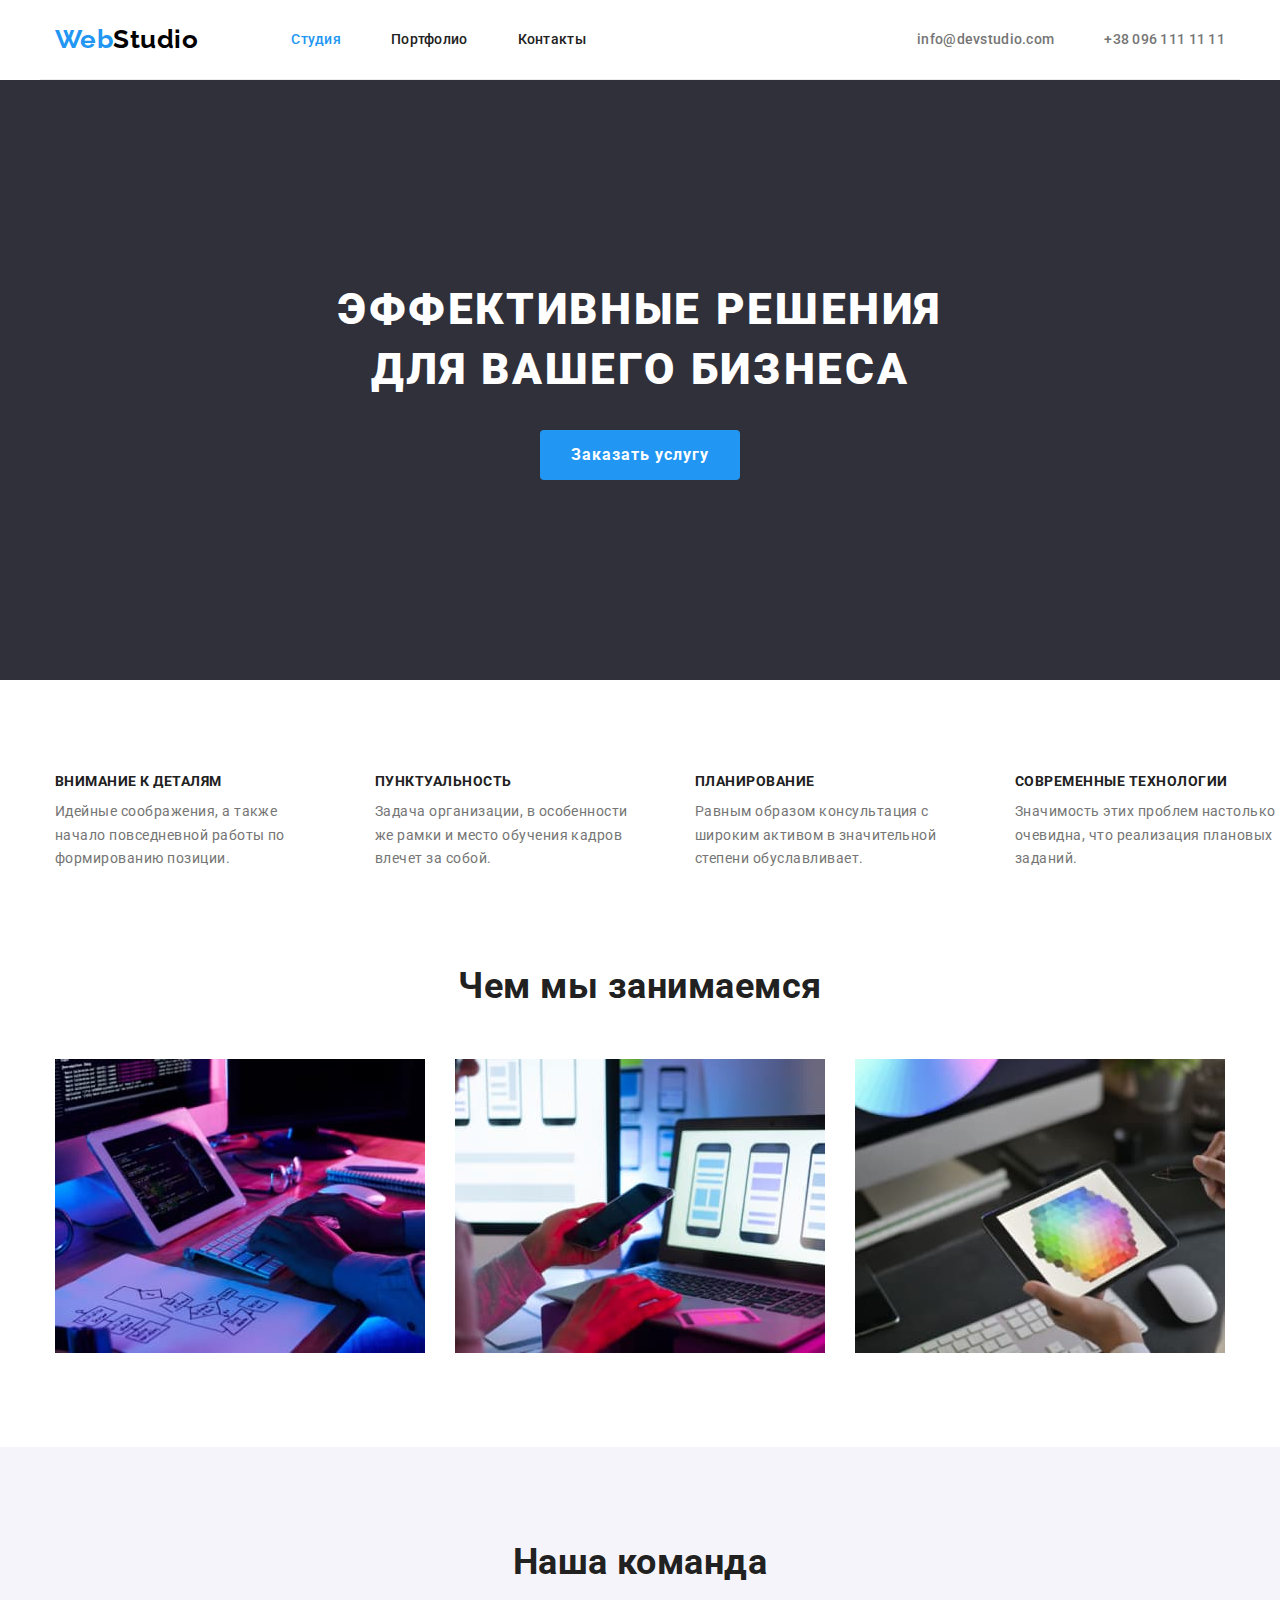
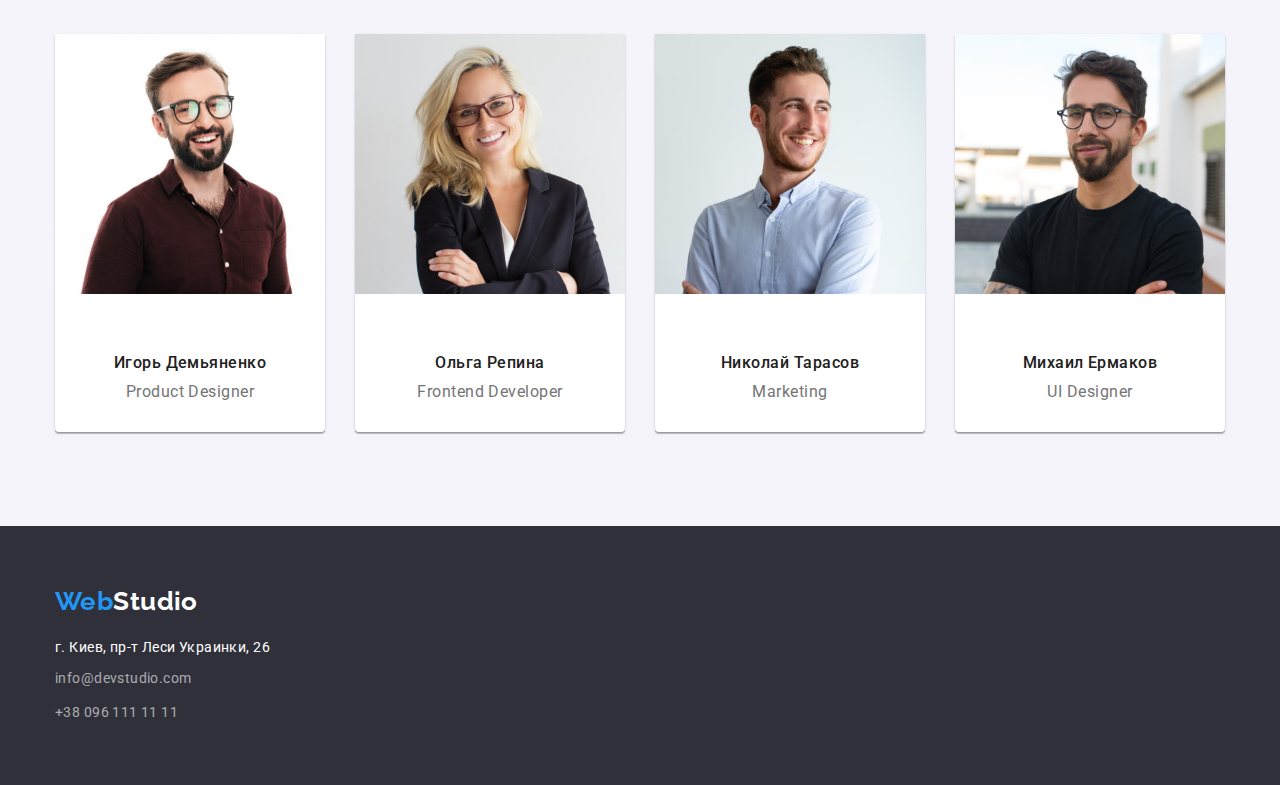
==== commit 177a0bc8: "Revised version" ====
--- a/index.html
+++ b/index.html
@@ -16,7 +16,7 @@
     <header>
     <div class="container container-header">
         <!-- Logo -->
-    <a href="./index.html" class="logo">Web<span class="header-design">Studio</span></a>
+        <a href="./index.html" class="logo">Web<span class="header-design">Studio</span></a>
         <nav class="site-nav list"> 
         <!-- Site-nav -->
         <ul class="list">
@@ -37,14 +37,16 @@
 
         <!-- Hero -->
         <section class="hero">
-            <h1 class="hero-title">Эффективные решения для вашего бизнеса</h1>
-            <button type="button" class="button">Заказать услугу</button>
+            <div class="container">
+                <h1 class="hero-title">Эффективные решения для вашего бизнеса</h1>
+                <button type="button" class="button">Заказать услугу</button>
+            </div>
         </section>
 
         <!-- Feature list -->
-        <section class="section">
+        <section class="section section-features">
         <div class="container">
-            <h2 class="visually-hidden">Наши преимущества</h2>
+            <h2 class="feature-title ">Наши преимущества</h2>
           <ul class="feature-list list">
               <li class="list-item">
                   <h3 class="title">Внимание к деталям</h3>
@@ -65,7 +67,7 @@
           </ul>
         </div>
         </section>
-        <section class="section">
+        <section class="section section-stuff">
         <div class="container">
             <h2 class="section-title">Чем мы занимаемся</h2>
             <ul class="image-list list">
@@ -83,23 +85,31 @@
                 <ul class="our-team list">
                     <li class="team-member">
                     <img class="team-photo" src="./images/team_card1.jpg" alt="Игорь Демьяненко" width="270" height="260">
-                    <h3 class="title">Игорь Демьяненко</h3>
-                    <p class="team-text">Product Designer</p>
+                    <div class="team-description">
+                        <h3 class="title">Игорь Демьяненко</h3>
+                        <p class="team-text">Product Designer</p>
+                    </div>
                     </li>
                     <li class="team-member">
                         <img class="team-photo" src="./images/team_card2.jpg" alt="Ольга Репина" width="270" height="260">
-                        <h3 class="title">Ольга Репина</h3>
-                        <p class="team-text">Frontend Developer</p>
+                        <div class="team-description">
+                            <h3 class="title">Ольга Репина</h3>
+                            <p class="team-text">Frontend Developer</p>
+                        </div>
                     </li>
                     <li class="team-member">
                         <img class="team-photo" src="./images/team_card3.jpg" alt=" Николай Тарасов" width="270" height="260">
-                        <h3 class="title">Николай Тарасов</h3>
-                        <p class="team-text">Marketing</p>
+                        <div class="team-description">
+                            <h3 class="title">Николай Тарасов</h3>
+                            <p class="team-text">Marketing</p>
+                        </div>
                     </li>
                     <li class="team-member">
                         <img class="team-photo" src="./images/team_card4.jpg" alt="Михаил Ермаков" width="270" height="260">
-                        <h3 class="title">Михаил Ермаков</h3>
-                        <p class="team-text">UI Designer</p>
+                        <div class="team-description">
+                            <h3 class="title">Михаил Ермаков</h3>
+                            <p class="team-text">UI Designer</p>
+                        </div>
                     </li>
                 </ul>
             </div>
--- a/css/styles.css
+++ b/css/styles.css
@@ -15,6 +15,9 @@
   font-family: Roboto, sans-serif;
   letter-spacing: 0.03em;
 }
+.head{
+  border-bottom: 1px solid #ECECEC;
+}
 
 .list {
   list-style: none;
@@ -25,7 +28,6 @@
 li {
   list-style-type: none;
 }
-
 a,
 a:active,
 a:hover,
@@ -34,10 +36,17 @@
   cursor: pointer;
 }
 
-img{
+img,
+svg {
   display: block;
   max-width: 100%;
   height: auto;
+}
+
+.text,
+.title {
+  margin-top: 0;
+  margin-bottom: 0;
 }
 
 .container{
@@ -47,27 +56,14 @@
   padding: 0 15px;
 
 }
-
 .section{
-  margin-top: 94px;
-  margin-bottom: 94px;
+  padding-top: 94px;
+  padding-bottom: 94px;
 }
 
 ul,ol,li,p,h1,h2,h3,h4,h5,h6{
   margin: 0;
   padding:0;
-}
-.visually-hidden {
-  position: absolute;
-  width: 1px;
-  height: 1px;
-  margin: -1px;
-  border: 0;
-  padding: 0;
-  white-space: nowrap;
-  clip-path: inset(100%);
-  clip: rect(0 0 0 0);
-  overflow: hidden;
 }
 /* ================================================================================*/
 
@@ -133,7 +129,6 @@
 .header-contacts .item:not(:last-child){
   margin-right: 50px;
 }
-
 .header-contacts .link {
   color: var(--primary-text-color);
   font-style: normal;
@@ -142,7 +137,6 @@
   line-height: 1.14;
   letter-spacing: 0.02em;
 }
-
 .header-contacts .link:hover,
 .header-contacts .link:focus {
   color: var(--accent-color);
@@ -153,7 +147,6 @@
 }
 
 /* Hero */
-
 .hero{
   padding-top: 200px;
   padding-bottom: 200px;
@@ -178,7 +171,6 @@
 }
 
 /* Button */
-
 .button {
   color: var(--primary-background-color);
   background-color: var(--accent-color);
@@ -196,7 +188,6 @@
   width: 200px;
   height: 50px;
 }
-
 .button:hover,
 .button:focus{
   color: var(--primary-background-color);
@@ -204,7 +195,6 @@
   box-shadow: rgba(0, 0, 0, 0.25);
 }
 /* Section */
-
 .section-title {
   color: var(--title-text-color);
   font-weight: 700;
@@ -214,46 +204,51 @@
   margin-top: 0px;
   margin-bottom: 50px;
 }
-
 .image-list{
   display: flex;
 }
-
 .image-list .list-item {
   width: calc((100% - 90px)/4);
 }
-
 .image-list .item:not(:last-child){
   margin-right: 30px;
 }
 
 /* feature-list */
-
+.section-features {
+  padding-bottom: 47px;
+}
 .feature-list {
   width:1170px;
   display: flex;
 }
+.features-list .list-item {
+  width: calc((100% - 90px)/4);
+}
 
 .feature-title{
   display: none;
 }
 
-
 .feature-list .title {
   color: var(--title-text-color);
   margin-top: 0px;
   margin-bottom: 10px;
+  width: 270px;
   font-weight: 700;
   font-size: 14px;
   line-height: 1.14;
   text-transform: uppercase;
 }
-
 .feature-list .text{
   font-size: 14px;
   line-height: 1.71;
   margin-top: 0px;
   margin-bottom: 0px;
+}
+
+.section-stuff {
+  padding-top: 47px;
 }
 
 /* our-team */
@@ -263,7 +258,6 @@
   padding-top: 94px;
   padding-bottom: 94px;
 }
-
 .our-team .section-title {
   background-color: var(--primary-background-color);
   font-weight: 700;
@@ -271,7 +265,6 @@
   line-height: 1.16;
   text-align: center;
 }
-
 .our-team .title {
   color: var(--title-text-color);
   background-color: var(--primary-background-color);
@@ -291,14 +284,14 @@
   display: flex;
   text-align: center;
 }
-
 .our-team .team-text {
   font-size: 16px;
   line-height: 1.18;
-  margin-top: 0px;
-  margin-bottom: 30px;
-}
-
+
+}
+.team-description {
+  padding: 30px 10px;
+}
 .list .team-member {
   background-color: var(--primary-background-color);
   box-shadow: 0px 1px 3px rgba(0, 0, 0, 0.12),
@@ -306,7 +299,6 @@
     0px 2px 1px rgba(0, 0, 0, 0.2);
   border-radius: 0px 0px 4px 4px;
 }
-
 .our-team .team-member:not(:last-child) {
   margin-right: 30px;
 }
@@ -317,8 +309,8 @@
 .footer .logo{
   margin-bottom: 20px;
   display: inline-block;
-}
-
+  margin-right: 0;
+}
 .footer {
   background-color: var(--tertiary-background-color);
   color: rgba(255, 255, 255, 0.6);
@@ -340,7 +332,6 @@
 .footer-design {
   color: var(--primary-background-color);
 }
-
 .footer .contact-item:hover,
 .footer .contact-item:focus {
   color: var(--accent-color);
@@ -354,19 +345,16 @@
   line-height: 1.14;
   letter-spacing: 0.03em;
 }
-
 .contacts-list>.item:not(:last-child) {
   display: block;
   margin-bottom: 10px;
 }
 
 /* Portfolio */
-
 .portfolio-title{
   margin: 0;
   display: none;
 }
-
 .main {
   color: var(--primary-text-color);
   background-color: var(--primary-background-color);
@@ -377,7 +365,6 @@
 }
 
 /* Filter list */
-
 .filters {
   color: var(--title-text-color);
   background-color: var(--primary-background-color);
@@ -387,13 +374,11 @@
   line-height: 1.62;
   text-align: center;
 }
-
 .filter .btn:hover,
 .filter .btn:focus {
   color: var(--primary-background-color);
   background-color: var(--accent-color);
 }
-
 .filters-list{
   display: flex;
   justify-content: center;
@@ -404,7 +389,6 @@
 .filters-list .filter{
   margin-right: 8px;
 }
-
 .btn{
   background-color: var(--secondary-background-color);
   padding: 6px 22px;
@@ -413,7 +397,6 @@
   cursor: pointer;
   
 }
-
 /* portfolio-list */
 .portfolio-list{
   display: flex;
@@ -425,10 +408,13 @@
   border: 1px solid #EEEEEE;
 }
 
+.project-description{
+  padding: 20px 24px;
+  border: 1px solid #EEEEEE;
+  border-top: none;
+}
+
 .card .title {
-  padding-left: 24px;
-  padding-right: 24px;
-  margin-top: 20px;
   margin-bottom: 4px;
   color: var(--title-text-color);
   font-weight: 700;
@@ -440,14 +426,10 @@
 .card .text{
   color: var(--primary-text-color);
   margin-top: 4px;
-  margin-bottom: 20px;
-  padding-left: 24px;
-  padding-right: 24px;
   font-size: 16px;
   line-height: 1.6;
   letter-spacing: 0.03em;
 }
-
 .card{
   text-decoration: none;
   display: block
@@ -456,12 +438,10 @@
 .card > img{
   margin-bottom: 20px;
 }
-
 .portfolio-item:not(:nth-child(3n)){
 
   margin-right: 30px;
 }
-
 .portfolio-item:not(:nth-last-child(-n+3)){
   margin-bottom: 30px;
 }
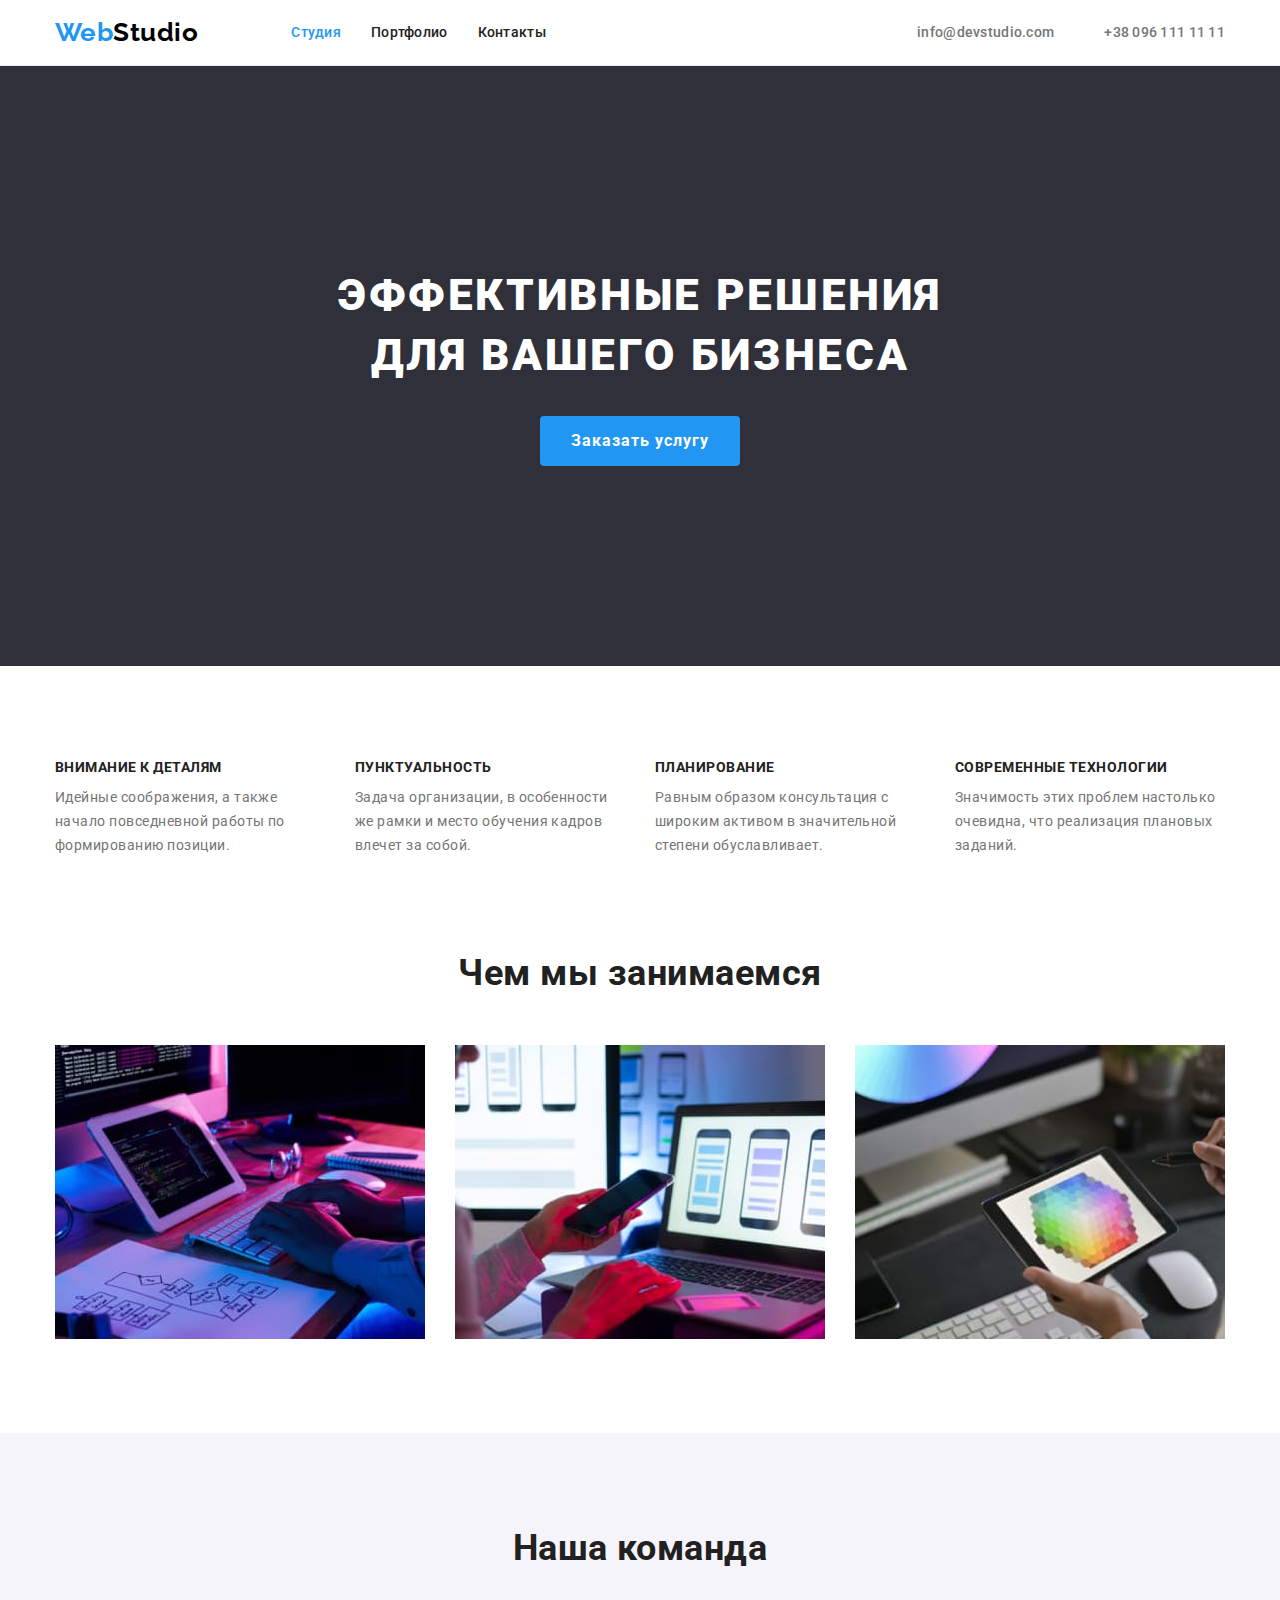
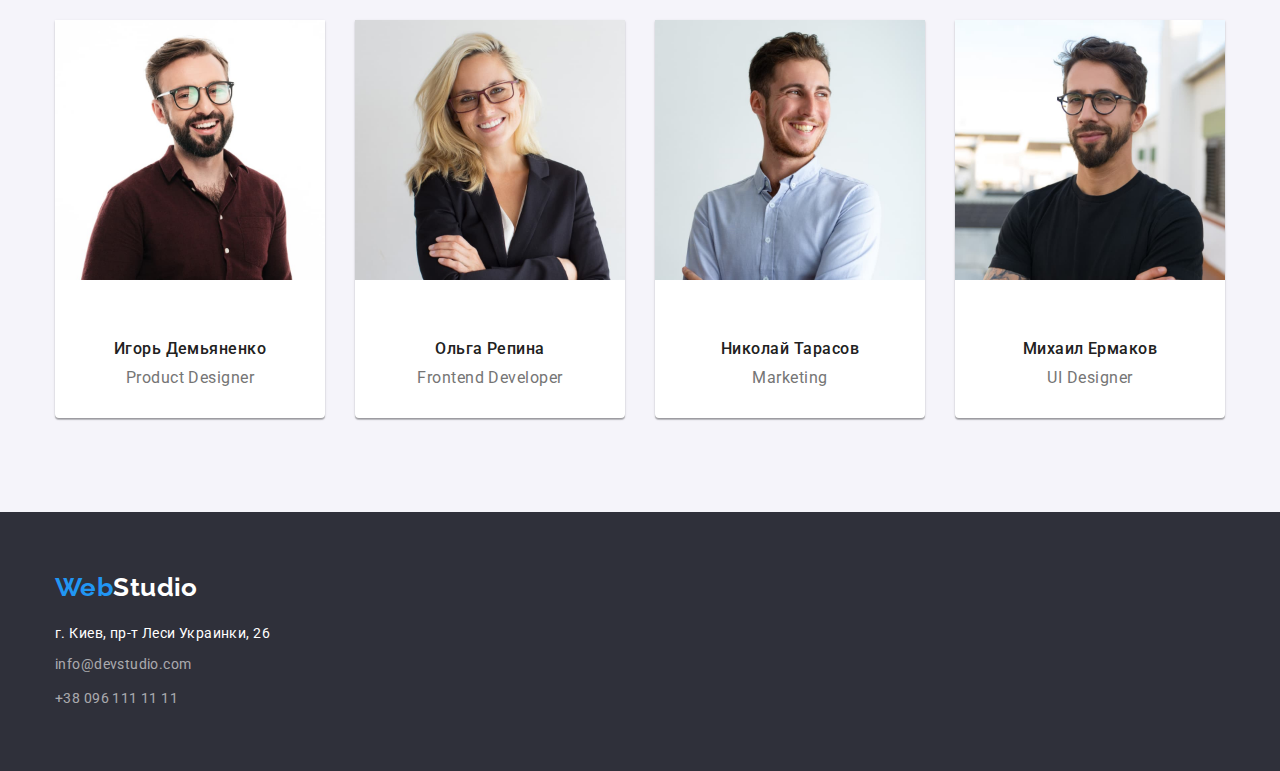
==== commit 753d4090: "Revised file" ====
--- a/index.html
+++ b/index.html
@@ -13,7 +13,7 @@
 <body>
 
     <!-- Header -->
-    <header>
+    <header class="head">
     <div class="container container-header">
         <!-- Logo -->
         <a href="./index.html" class="logo">Web<span class="header-design">Studio</span></a>
--- a/css/styles.css
+++ b/css/styles.css
@@ -70,9 +70,6 @@
 .container-header{
   display: flex;
   align-items: center;
-  height: 80px;
-
-  border-bottom: 1px solid #ECECEC;
 }
 
 /* logo */
@@ -97,13 +94,13 @@
 
 .site-nav .link {
   color: var(--title-text-color);
-
+  display: block;
   font-weight: 500;
   font-size: 14px;
   line-height: 1.14px;
   letter-spacing: 0.02em;
-  margin-top:32px ;
-  margin-bottom: 32px;
+  padding-top:32px ;
+  padding-bottom: 32px;
 }
 
 .list .list-item:not(:last-child){
@@ -219,8 +216,11 @@
   padding-bottom: 47px;
 }
 .feature-list {
-  width:1170px;
-  display: flex;
+  display: flex;
+}
+
+.list .list-item:not(:last-child) {
+  margin-right: 30px;
 }
 .features-list .list-item {
   width: calc((100% - 90px)/4);
@@ -386,7 +386,7 @@
   
 }
 
-.filters-list .filter{
+.filters-list .filter:not(:last-child) {
   margin-right: 8px;
 }
 .btn{
@@ -401,6 +401,7 @@
 .portfolio-list{
   display: flex;
   flex-wrap: wrap;
+  /* gap: 30px; */
 }
 
 .portfolio-item{
@@ -425,7 +426,6 @@
 
 .card .text{
   color: var(--primary-text-color);
-  margin-top: 4px;
   font-size: 16px;
   line-height: 1.6;
   letter-spacing: 0.03em;
@@ -435,9 +435,7 @@
   display: block
 }
 
-.card > img{
-  margin-bottom: 20px;
-}
+
 .portfolio-item:not(:nth-child(3n)){
 
   margin-right: 30px;
